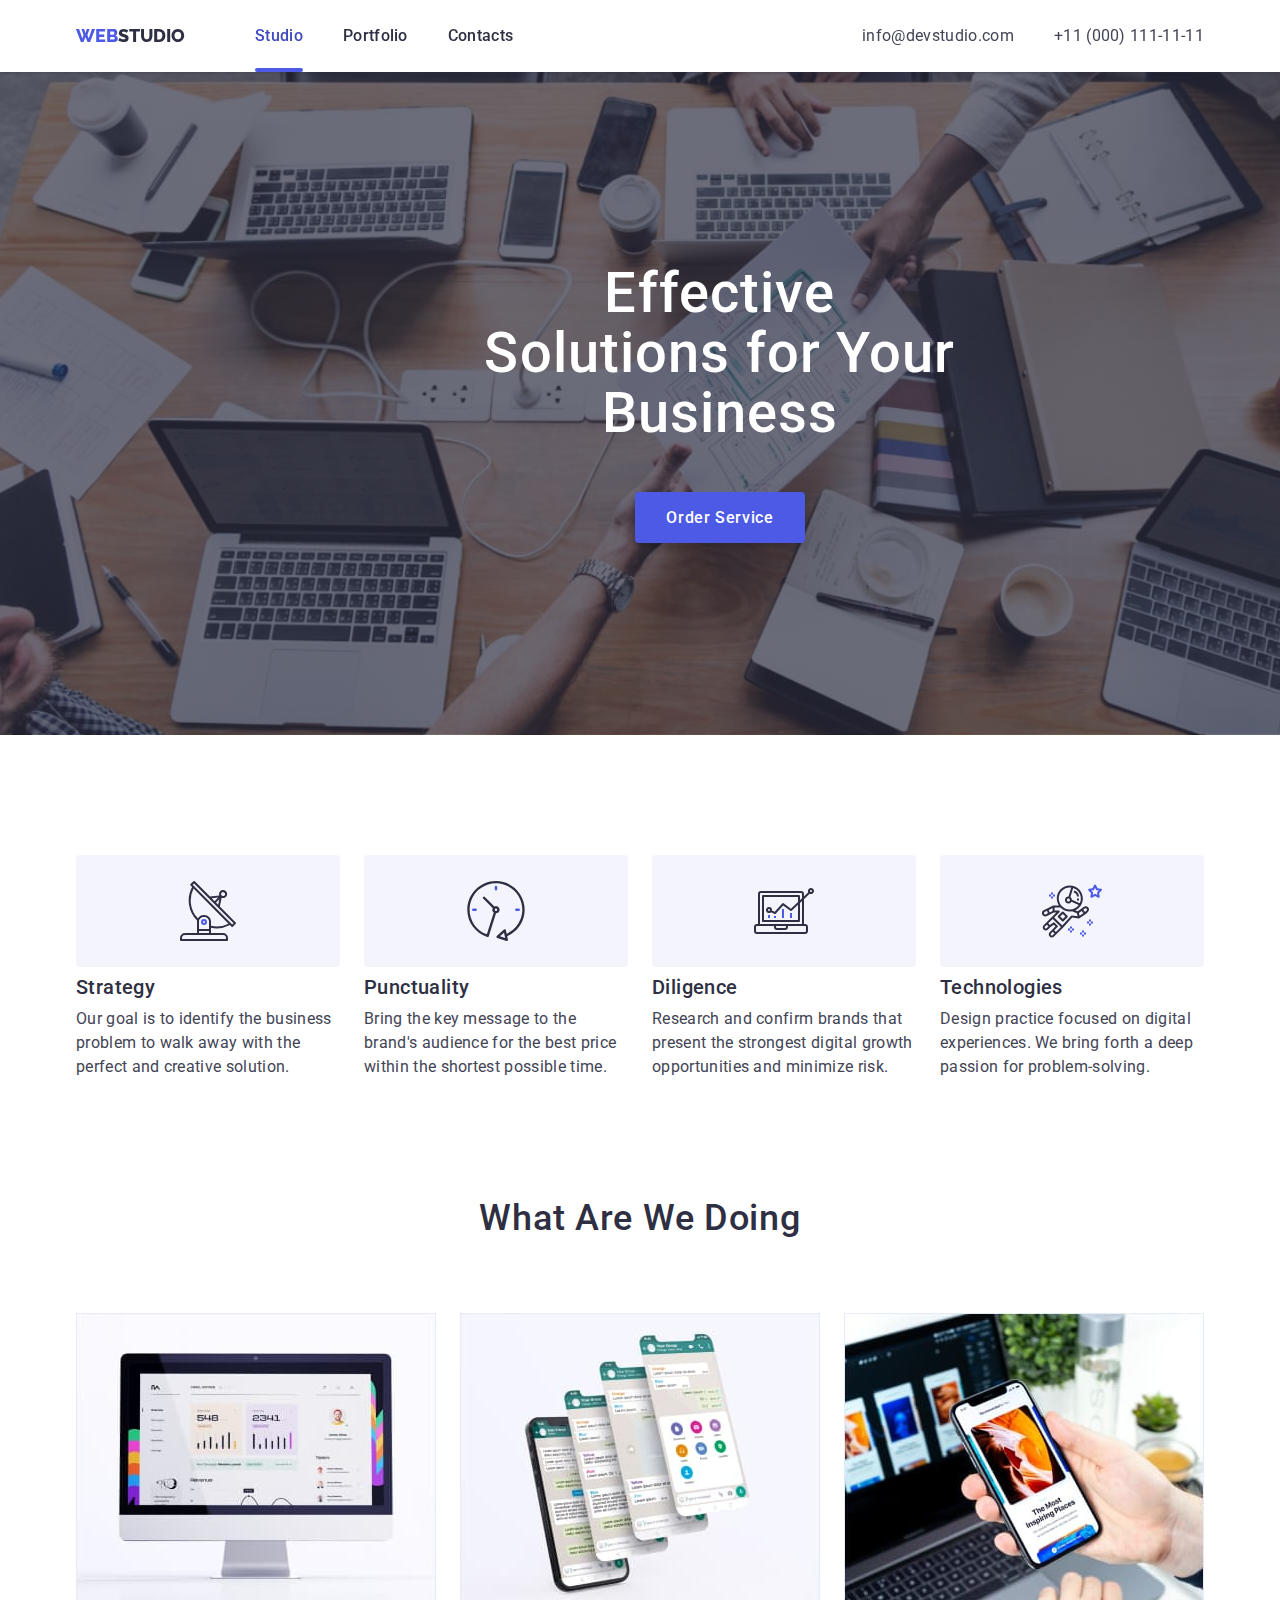
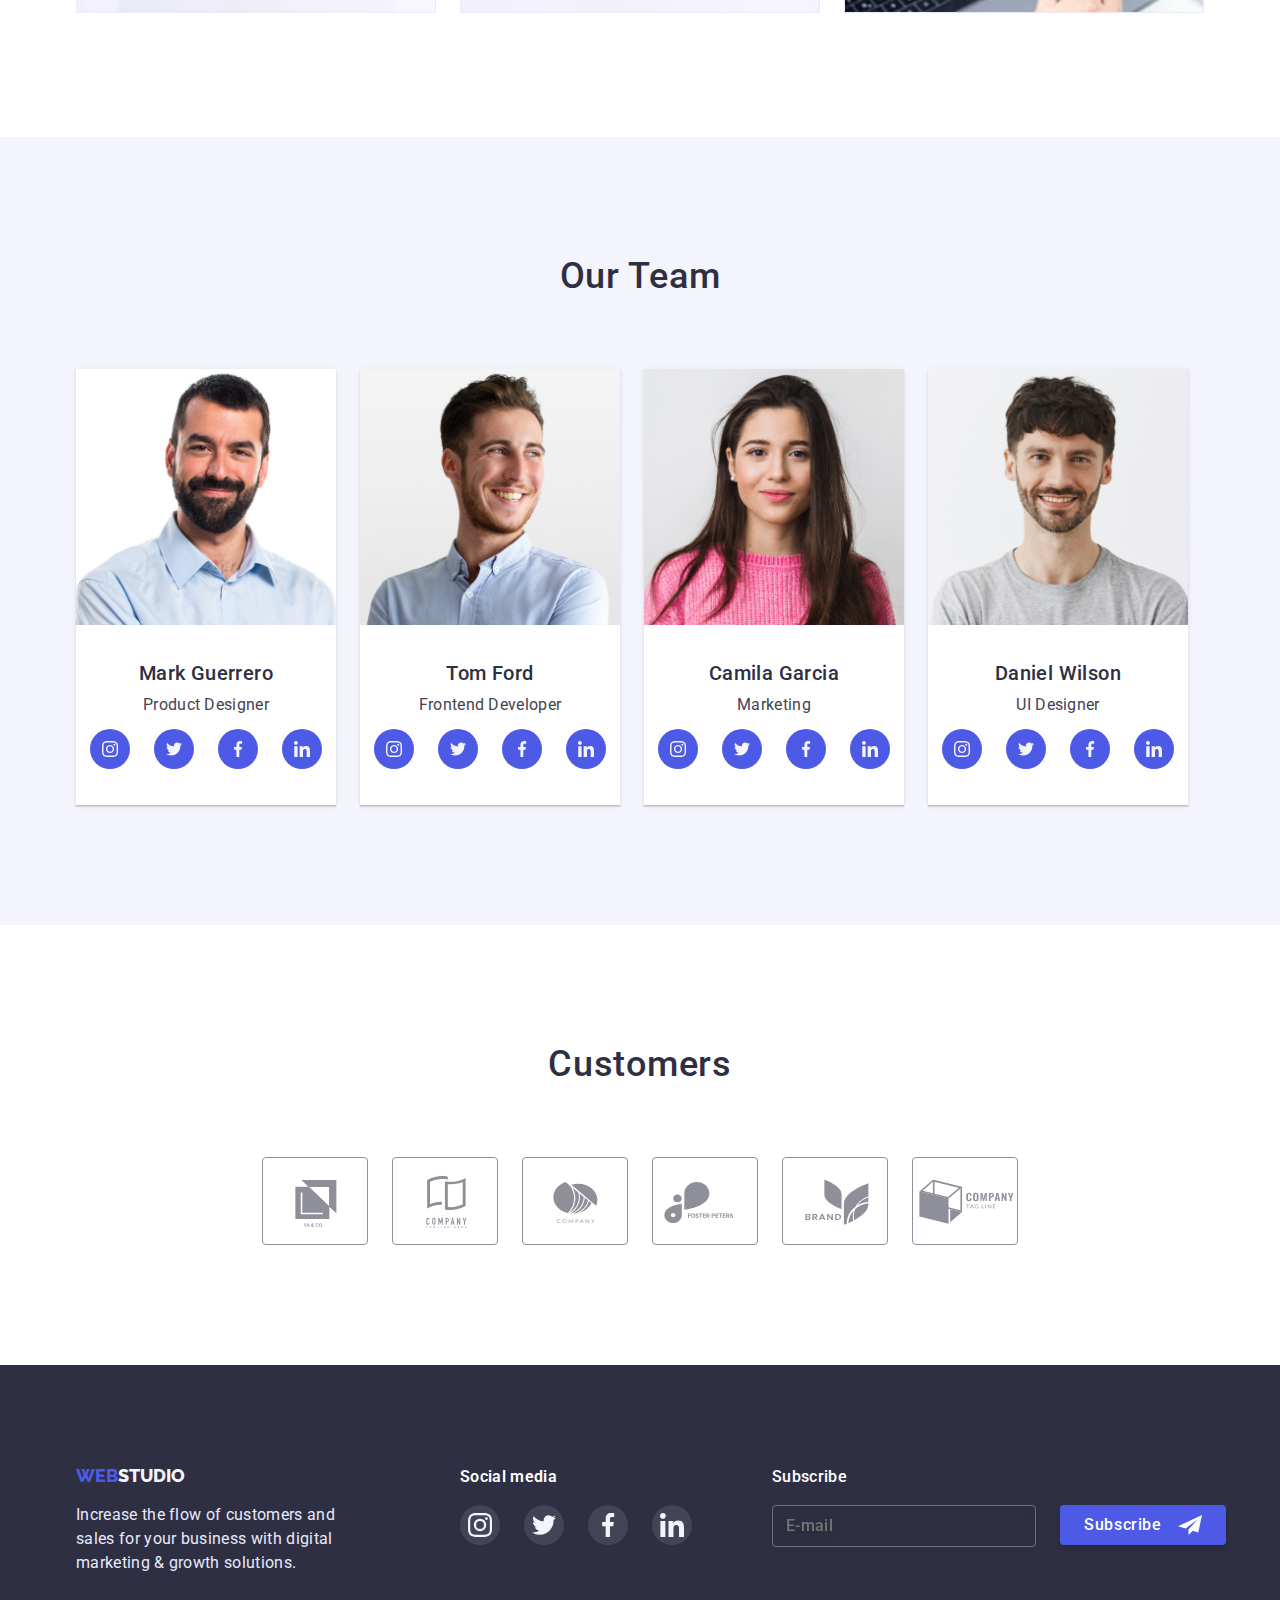
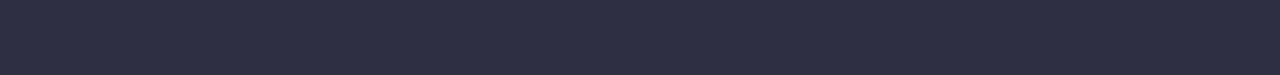
==== index.html @ b8a6ad70 "1" ====
<!DOCTYPE html>
<html lang="en">
  <head>
    <meta charset="UTF-8" />
    <meta http-equiv="X-UA-Compatible" content="IE=edge" />
    <meta name="viewport" content="width=device-width, initial-scale=1.0" />
    <title>Main</title>
    <link rel="preconnect" href="https://fonts.googleapis.com">
    <link rel="preconnect" href="https://fonts.gstatic.com" crossorigin>
    <link href="https://fonts.googleapis.com/css2?family=Raleway:wght@800&family=Roboto:wght@400;500&display=swap" rel="stylesheet">  
    <link rel="stylesheet" href="https://cdn.jsdelivr.net/npm/modern-normalize@1.1.0/modern-normalize.min.css">
    <link rel="stylesheet" href="./css/styles.css">  
  </head>
  <body>
    <header class="header">
      <div class="container header-container">
        <nav class="navigation">
          <a href="./index.html" class="logo-1 link logo-4">Web<span class="logo-2">Studio</span></a>
          <ul class="list links-list">
            <li><a href="./index.html" class="link header-link current">Studio</a></li>
            <li><a href="./portfolio.html" class="header-link link">Portfolio</a> </li>
            <li><a href="" class="header-link link">Contacts</a></li>
          </ul>
        </nav>
        <ul class="list contacts-list">
          <li><a href="mailto:info@devstudio.com" class="header-contacts link">info@devstudio.com</a></li>
          <li><a href="tel:+110001111111" class="header-contacts link">+11 (000) 111-11-11</a></li>
        </ul>
      </div>
    </header>
    <main>
      <section class="first-section">
        <div class="container main-section">
          <h1 class="main-title">Effective Solutions for Your Business</h1>
          <button type="button" class="main-btn" data-modal-open>Order Service</button>
        </div>
      </section>
      <section class="section">
        <div class="container">
          <h2 class="visually-hidden">Our skills</h2>
          <ul class="list skills-container">
            <li>
              <div class="skills-icons">
                <svg class="icon" width="60" height="60">
                  <use href="./images/icons.svg#icon-antenna"></use>
                </svg>
              </div>
              <h3 class="skill">Strategy</h3>
              <p class="about-skill">
                Our goal is to identify the business problem to walk away with the
                perfect and creative solution.
              </p>
            </li>
            <li>
              <div class="skills-icons">
                <svg class="icon" width="60" height="60">
                  <use href="./images/icons.svg#icon-clock"></use>
                </svg>
              </div>
              <h3 class="skill">Punctuality</h3>
              <p class="about-skill">
                Bring the key message to the brand's audience for the best price
                within the shortest possible time.
              </p>
            </li>
            <li>
              <div class="skills-icons">
                <svg class="icon" width="60" height="60">
                  <use href="./images/icons.svg#icon-diagram"></use>
                </svg>
              </div>
              <h3 class="skill">Diligence</h3>
              <p class="about-skill">
                Research and confirm brands that present the strongest digital
                growth opportunities and minimize risk.
              </p>
            </li>
            <li>
              <div class="skills-icons">
                <svg class="icon" width="60" height="60">
                  <use href="./images/icons.svg#icon-astronaut"></use>
                </svg>
              </div>
              <h3 class="skill">Technologies</h3>
              <p class="about-skill">
                Design practice focused on digital experiences. We bring forth a
                deep passion for problem-solving.
              </p>
            </li>
          </ul>
        </div>
      </section>
      <section class="section">
        <div class="container">
          <h2 class="about-our-work">What are we doing</h2>
          <ul class="list about-container">
            <li>
              <img src="./images/main/programs.jpg" alt="Programs" width="360"/>
            </li>
            <li>
              <img src="./images/main/messendgers.jpg" alt="Messendgers" width="360"/>
            </li>
            <li>
              <img
                src="./images/main/aplications.jpg" alt="Aplications" width="360"/>
            </li>
          </ul>
        </div>
      </section>
      <section class="our-team-section section">
        <div class="container">
          <h2 class="team-title">Our Team</h2>
          <ul class="list team-container">
            <li class="user">
              <img src="./images/main/img.jpg" alt="Mark's photo" width="260" />
              <div class="about-user">
                <h3 class="name-user">Mark Guerrero</h3>
                <p class="user-work">Product Designer</p>
                <ul class="list team-icons-list">
                  <li>
                    <a href="" class="link team-icons-link">
                      <svg class="icon" width="16" height="16">
                        <use href="./images/icons.svg#icon-instagram"></use>
                      </svg>
                    </a>
                  </li>
                  <li>
                    <a href="" class="link team-icons-link">
                      <svg class="icon" width="16" height="16">
                        <use href="./images/icons.svg#icon-twitter"></use>
                      </svg>
                    </a>
                  </li>
                  <li>
                    <a href="" class="link team-icons-link">
                      <svg class="icon" width="16" height="16">
                        <use href="./images/icons.svg#icon-facebook"></use>
                      </svg>
                    </a>
                  </li>
                  <li>
                    <a href="" class="link team-icons-link">
                      <svg class="icon" width="16" height="16">
                        <use href="./images/icons.svg#icon-linkedin"></use>
                      </svg>
                    </a>
                  </li>
                </ul>
              </div>
            </li>
            <li class="user">
              <img src="./images/main/img_2.jpg" alt="Tom's photo" width="260" />
              <div class="about-user">
                <h3 class="name-user">Tom Ford</h3>
                <p class="user-work">Frontend Developer</p>
                <ul class="list team-icons-list">
                  <li>
                    <a href="" class="link team-icons-link">
                      <svg class="icon" width="16" height="16">
                        <use href="./images/icons.svg#icon-instagram"></use>
                      </svg>
                    </a>
                  </li>
                  <li>
                    <a href="" class="link team-icons-link">
                      <svg class="icon" width="16" height="16">
                        <use href="./images/icons.svg#icon-twitter"></use>
                      </svg>
                    </a>
                  </li>
                  <li>
                    <a href="" class="link team-icons-link">
                      <svg class="icon" width="16" height="16">
                        <use href="./images/icons.svg#icon-facebook"></use>
                      </svg>
                    </a>
                  </li>
                  <li>
                    <a href="" class="link team-icons-link">
                      <svg class="icon" width="16" height="16">
                        <use href="./images/icons.svg#icon-linkedin"></use>
                      </svg>
                    </a>
                  </li>
                </ul>
              </div>
            </li>
            <li class="user">
              <img src="./images/main/img_3.jpg" alt="Camila's photo" width="260" />
              <div class="about-user">
                <h3 class="name-user">Camila Garcia</h3>
                <p class="user-work">Marketing</p>
                <ul class="list team-icons-list">
                  <li>
                    <a href="" class="link team-icons-link">
                      <svg class="icon" width="16" height="16">
                        <use href="./images/icons.svg#icon-instagram"></use>
                      </svg>
                    </a>
                  </li>
                  <li>
                    <a href="" class="link team-icons-link">
                      <svg class="icon" width="16" height="16">
                        <use href="./images/icons.svg#icon-twitter"></use>
                      </svg>
                    </a>
                  </li>
                  <li>
                    <a href="" class="link team-icons-link">
                      <svg class="icon" width="16" height="16">
                        <use href="./images/icons.svg#icon-facebook"></use>
                      </svg>
                    </a>
                  </li>
                  <li>
                    <a href="" class="link team-icons-link">
                      <svg class="icon" width="16" height="16">
                        <use href="./images/icons.svg#icon-linkedin"></use>
                      </svg>
                    </a>
                  </li>
                </ul>
              </div>
            </li>
            <li class="user">
              <img src="./images/main/img_4.jpg" alt="Daniel's photo" width="260" />
              <div class="about-user">
                <h3 class="name-user">Daniel Wilson</h3>
                <p class="user-work">UI Designer</p>
                <ul class="list team-icons-list">
                  <li>
                    <a href="" class="link team-icons-link">
                      <svg class="icon" width="16" height="16">
                        <use href="./images/icons.svg#icon-instagram"></use>
                      </svg>
                    </a>
                  </li>
                  <li>
                    <a href="" class="link team-icons-link">
                      <svg class="icon" width="16" height="16">
                        <use href="./images/icons.svg#icon-twitter"></use>
                      </svg>
                    </a>
                  </li>
                  <li>
                    <a href="" class="link team-icons-link">
                      <svg class="icon" width="16" height="16">
                        <use href="./images/icons.svg#icon-facebook"></use>
                      </svg>
                    </a>
                  </li>
                  <li>
                    <a href="" class="link team-icons-link">
                      <svg class="icon" width="16" height="16">
                        <use href="./images/icons.svg#icon-linkedin"></use>
                      </svg>
                    </a>
                  </li>
                </ul>
              </div>
            </li>
          </ul>
        </div>
      </section>
      <section class="section">
        <div class="container">
          <h2 class="customers-title">Customers</h2>
          <ul class="list customers-list">
            <li class="customers-user">
              <a href="" class="link customers-icons-link">
                <svg class="icon customers-icon" width="104" height="56">
                  <use href="./images/icons.svg#icon-logo-1"></use>
                </svg>
              </a>
            </li>
            <li class="customers-user">
              <a href="" class="link customers-icons-link">
                <svg class="icon customers-icon" width="104" height="56">
                  <use href="./images/icons.svg#icon-logo-2"></use>
                </svg>
              </a>
            </li>
            <li class="customers-user">
              <a href="" class="link customers-icons-link">
                <svg class="icon customers-icon" width="104" height="56">
                  <use href="./images/icons.svg#icon-logo-3"></use>
                </svg>
              </a>
            </li>
            <li class="customers-user">
              <a href="" class="link customers-icons-link">
                <svg class="icon customers-icon" width="104" height="56">
                  <use href="./images/icons.svg#icon-logo-4"></use>
                </svg>
              </a>
            </li>
            <li class="customers-user">
              <a href="" class="link customers-icons-link">
                <svg class="icon customers-icon" width="104" height="56">
                  <use href="./images/icons.svg#icon-logo-5"></use>
                </svg>
              </a>
            </li>
            <li class="customers-user">
              <a href="" class="link customers-icons-link">
                <svg class="icon customers-icon" width="104" height="56">
                  <use href="./images/icons.svg#icon-logo-6"></use>
                </svg>
              </a>
            </li>
          </ul>
        </div>
      </section>
    </main>
    <footer class="footer">
      <div class="container footer-container">
        <div class="footer-text-container">
          <a href="./index.html" class="logo-1 link">Web<span class="logo-3">Studio</span></a>
          <p class="footer-text">
            Increase the flow of customers and sales for your business with digital
            marketing & growth solutions.
          </p>
        </div>
        <div class="footer-icons-container">
          <h4 class="footer-icons-item">Social media</h4>
          <ul class="list footer-icons-list">
            <li>
              <a href="" class="link footer-icons-link">
                <svg class="icon" width="24" height="24">
                  <use href="./images/icons.svg#icon-instagram"></use>
                </svg>
              </a>
            </li>
            <li>
              <a href="" class="link footer-icons-link">
                <svg class="icon" width="24" height="24">
                  <use href="./images/icons.svg#icon-twitter"></use>
                </svg>
              </a>
            </li>
            <li>
              <a href="" class="link footer-icons-link">
                <svg class="icon" width="24" height="24">
                  <use href="./images/icons.svg#icon-facebook"></use>
                </svg>
              </a>
            </li>
            <li>
              <a href="" class="link footer-icons-link">
                <svg class="icon" width="24" height="24">
                  <use href="./images/icons.svg#icon-linkedin"></use>
                </svg>
              </a>
            </li>
          </ul>
        </div>
        <div class="footer-subscribe-section">
          <h3 class="footer-subscribe-title">Subscribe</h3>
          <form action="" class="footer-subscribe-form">
            <input type="email" class="footer-subscribe-input" placeholder="E-mail" name="email-subscribe" required>
            <span class="button-container">
              <button type="submit" class="footer-subscribe-button">Subscribe</button>
              <svg class="icon subscribe-button-icon" width="24" height="24">
                  <use href="./images/icons.svg#icon-button-icon-1"></use>
              </svg>
            </span>
          </form>
        </div>
      </div>
    </footer>
    <div class="modal-bgd is-hidden" data-modal>
      <div class="modal">
        <button type="button" class="close-button" data-modal-close>
          <svg class="icon close-button-icon" width="8" height="8">
            <use href="./images/icons.svg#icon-close-button"></use>
          </svg>
        </button>
        <p class="modal-title">Leave your contacts and we will call you back</p>
        <form action="" class="modal-form">
          <label for="user-name" class="modal-label">Name</label>
          <div class="modal-input-container">
            <input type="text" name="user-name" id="user-name" class="modal-input" placeholder=" " minlength="3" required>
            <svg class="icon modal-input-icon" width="18" height="18">
              <use href="./images/icons.svg#icon-person"></use>
            </svg>
          </div>
          <label for="user-name" class="modal-label">Phone</label>
          <div class="modal-input-container">
            <input type="tel" name="user-phone" id="user-phone" class="modal-input" placeholder=" " minlength="3" required>
            <svg class="icon modal-input-icon" width="18" height="18">
              <use href="./images/icons.svg#icon-phone"></use>
            </svg>
          </div>
          <label for="user-name" class="modal-label">Email</label>
          <div class="modal-input-container">
            <input type="email" name="user-email" id="user-email" class="modal-input" placeholder=" " minlength="3" required>
            <svg class="icon modal-input-icon" width="18" height="18">
              <use href="./images/icons.svg#icon-email"></use>
            </svg>
          </div>
          <label for="user-comment" class="modal-label">Comment</label>
          <textarea name="user-comment" id="user-comment" class="modal-textarea" placeholder="Text input"></textarea>
          <input type="checkbox" id="privacy" class="modal-checkbox visually-hidden" value="true" name="privacy">
          <label for="privacy" class="check-text">
            <span>
              <svg class="icon modal-check-icon" width="10" height="8">
                <use href="./images/icons.svg#icon-check"></use>
              </svg>
            </span>
            I accept the terms and conditions of the <a href="" class="privacy-link link">Privacy Policy</a>
          </label>
          <button type="submit" class="modal-button">Send</button>
        </form>
      </div>
    </div>
    <script src="./js/modal.js"></script>
  </body>
</html>
---- css/styles.css ----
:root{
    --color-iris:#4D5AE5;
    --color-navy-blue:#2E2F42;
    --color-green:#31D0AA;
    --color-slate:#434455;
    --color-light-slate:#8E8F99;
    --color-cornflower:#E7E9FC;
    --color-cloud:#F4F4FD;
    --color-ocean:#404BBF;
    --tra: 250ms cubic-bezier(0.4, 0, 0.2, 1);
}
.list{
    list-style: none;
}
.link{
    text-decoration: none;
}
h1,
h2,
h3,
h4,
h5,
h5,
p{
    margin: 0;
}
ul,ol{
    margin: 0;
    padding-left: 0;
}
.visually-hidden {
    position: absolute;
    width: 1px;
    height: 1px;
    margin: -1px;
    border: 0;
    padding: 0;
    
    white-space: nowrap;
    clip-path: inset(100%);
    clip: rect(0 0 0 0);
    overflow: hidden;
}
body{
    font-family: 'Roboto', sans-serif;
    font-size: 16px;
    color:var(--color-slate);
}
.container{
    width: 1158px;
    padding-left: 15px;
    padding-right: 15px;
    margin-left: auto;
    margin-right: auto;
}
.is-hidden {
    opacity: 0;
    pointer-events: none;
    visibility: hidden;
}
.section{
    padding-top: 120px;
    padding-bottom: 120px;
}
.section:nth-child(2){
    padding-bottom: 0px;
}
/*---------------   HEADER  ----------------- */
.header{
    box-shadow: 0px 2px 1px rgba(46, 47, 66, 0.08), 0px 1px 1px rgba(46, 47, 66, 0.16), 0px 1px 6px rgba(46, 47, 66, 0.08);
    background-color: #fff;
    position: sticky;
    top: -1px;
    margin: auto;
    z-index: 1;
}
.header-container{
    display: flex;
}
.logo-1{
    font-family: 'Raleway', sans-serif;
    color: var(--color-iris);
    font-weight: 800;
    font-size: 18px;
    line-height: 1.17;
    text-transform: uppercase;
    padding-top: 24px;
    padding-bottom: 24px;
    
}
.logo-2{
    color: var(--color-navy-blue);
}
.logo-4{
    margin-right: 70px;
}
.navigation{
    display: flex;
    align-items: center;
    margin-right: auto;
}
.links-list{
    display: flex;
    gap: 40px;
}

.header-link.current{
    color: var(--color-ocean);
}

.current::after{
    position: absolute;
    left: 0;
    bottom: 0;
    content: "";
    display: block;
    width: 100%;
    height: 4px;
    background: var(--color-iris);
    border-radius: 4px;
}

.header-link{
    display: block;
    position: relative;
    font-weight: 500;
    font-size: 16px;
    line-height: 1.5;
    letter-spacing: 0.02em;
    color: var(--color-navy-blue);
    padding-top: 24px;
    padding-bottom: 24px;
    transition: color var(--tra);
}
.header-link:hover {
    color:var(--color-ocean);
}
.header-link:focus {
    color: var(--color-ocean);
}
.contacts-list{
    display: flex;
    gap: 40px;
    padding-top: 24px;
    padding-bottom: 24px;
}
.header-contacts{
    color: var(--color-slate);
    font-size: 16px;
    line-height: 1.5;
    letter-spacing: 0.02em;
    padding-top: 24px;
    padding-bottom: 24px;
    transition: color var(--tra);
}
.header-contacts:hover{
    color: var(--color-ocean);
}

/*---------------   MAIN  ----------------- */
.first-section{
    /* background-color: var(--color-navy-blue); */
    background-image: 
        linear-gradient(rgba(46, 47, 66, 0.7), rgba(46, 47, 66, 0.7)),
        url(../images/main/background.jpg);
    background-repeat: no-repeat;
    background-size: cover;
    background-position: center;
    width: 1440px;
    margin: auto;
}
.main-section{
    padding-top: 192px;
    padding-bottom: 192px;
    text-align: center;
}
.main-title{
    color: #ffffff;
    font-weight: 500;
    font-size: 56px;
    line-height: 1.07;
    letter-spacing: 0.02em;
    text-align: center;
    width: 492px;
    margin: 0 auto 48px;
}
.main-btn{
    width: 170px;
    height: 51px;
    font-family:inherit;
    font-weight: 500;
    font-size: 16px;
    line-height: 1.19;
    letter-spacing: 0.04em;
    color: #FFFFFF;
    background-color: var(--color-iris);
    box-shadow: 0px 4px 4px rgba(0, 0, 0, 0.15);
    cursor: pointer;
    border-radius: 4px;
    border: inherit;
    transition: background-color var(--tra), box-shadow var(--tra);
}
.main-btn:hover{
    box-shadow: 0px 4px 4px rgba(0, 0, 0, 0.15);
    background-color: var(--color-ocean);
}
.main-btn:focus{
    background:var(--color-ocean);
    box-shadow: 0px 4px 4px rgba(0, 0, 0, 0.15);
}

/*---------------   SKILLS  ----------------- */
.skills-container{
    display: flex;
    gap: 24px;
}
.skills-icons{
    height: 112px;
    background: var(--color-cloud);
    border-radius: 4px;
    display: flex;
    justify-content: center;
    align-items: center;
    margin-bottom: 8px;
}
.skill{
    font-weight: 500;
    font-size: 20px;
    line-height: 1.2;
    color: var(--color-navy-blue);
    letter-spacing: 0.02em;
    margin-bottom: 8px;
}
.about-skill{
    font-size: 16px;
    line-height: 1.5;
    letter-spacing: 0.02em;
    color: var(--color-slate);
    width: 264px;
}
/*---------------   ABOUT OUR WORK  ----------------- */
.about-container{
    display: flex;
    gap: 24px;
}
.about-our-work{
    font-weight: 500;
    font-size: 36px;
    line-height: 1.11;
    text-align: center;
    letter-spacing: 0.02em;
    text-transform: capitalize;
    color:var(--color-navy-blue);
    margin-bottom: 74px;
}
/*---------------   OUR TEAM  ----------------- */
.team-container{
    display: flex;
    gap: 24px;
}
.our-team-section{
    background-color: var(--color-cloud);
}
.team-title{
    font-weight: 500;
    font-size: 36px;
    line-height: 1.11;
    text-align: center;
    letter-spacing: 0.02em;
    text-transform: capitalize;
    color:var(--color-navy-blue);
    margin-bottom: 72px;
}
.about-user{
    padding-top: 32px;
    padding-bottom: 36px;
}
.user {
    background-color: #FFFFFF;
    width: 260px;
    box-shadow: 0px 1px 6px rgba(46, 47, 66, 0.08), 0px 1px 1px rgba(46, 47, 66, 0.16), 0px 2px 1px rgba(46, 47, 66, 0.08);
}
.name-user {
    font-weight: 500;
    font-size: 20px;
    line-height: 1.2;
    color: var(--color-navy-blue);
    letter-spacing: 0.02em;
    text-align: center;
    margin-bottom: 8px;
}
.user-work {
    font-size: 16px;
    line-height: 1.5;
    letter-spacing: 0.02em;
    color: var(--color-slate);
    text-align: center;
    margin-bottom: 12px;
}
.team-icons-list{
    display: flex;
    gap: 24px;
    justify-content: center;
}
.team-icons-link{
    width: 40px;
    height: 40px;
    border-radius: 50%;
    display: flex;
    justify-content: center;
    align-items: center;
    background-color: var(--color-iris);
    transition: background-color var(--tra);
}
.team-icons-link:hover,
.team-icons-link:focus{
    background-color:var(--color-ocean);
}
/*---------------   CUSTOMERS  ----------------- */
.customers-title{
    font-weight: 500;
    font-size: 36px;
    line-height: 1.11;
    text-align: center;
    letter-spacing: 0.02em;
    text-transform: capitalize;
    color: var(--color-navy-blue);
    margin-bottom: 72px;
}

.customers-list{
    display: flex;
    justify-content: center;
    align-items: center;
    gap: 24px;
}

.customers-user{
    width: calc((100%-120px)/6);
}

.customers-icons-link{
    height: 88px;
    display: flex;
    justify-content: center;
    align-items: center;
    border: 1px solid var(--color-light-slate);
    border-radius: 4px;
    color: var(--color-light-slate);
    transition: border-color var(--tra), color var(--tra);
}

.customers-icon{
    fill: currentColor;
}

.customers-icons-link:hover,
.customers-icons-link:focus{
    border-color: var(--color-ocean);
    color:var(--color-ocean);
}
/*---------------   FOOTER  ----------------- */
.footer {
    background-color: var(--color-navy-blue);
    padding-top: 100px;
    padding-bottom: 100px;
}

.footer-container {
    display: flex;
}

.footer-text-container {
    margin-right: 120px;
}

.logo-3 {
    color: var(--color-cloud);
}

.footer-text {
    font-size: 16px;
    line-height: 1.5;
    letter-spacing: 0.02em;
    color: var(--color-cornflower);
    width: 264px;
    margin-top: 16px;
}

.footer-icons-container{
    margin-right: 80px;
}

.footer-icons-item{
    font-weight: 600;
    font-size: 16px;
    line-height: 1.5;
    letter-spacing: 0.02em;
    color: #FFFFFF;
    margin-bottom: 16px;
}

.footer-icons-list {
    display: flex;
    justify-content: center;
    align-items: center;
    gap: 24px;
}

.footer-icons-link {
    width: 40px;
    height: 40px;
    display: flex;
    justify-content: center;
    align-items: center;
    border-radius: 50%;
    background: rgba(255, 255, 255, 0.1);
    transition: background-color var(--tra);
}
.footer-icons-link:hover,
.footer-icons-link:focus{
    background-color: var(--color-green);
}

.footer-subscribe-title {
    font-weight: 500;
    font-size: 16px;
    line-height: 1.5;
    letter-spacing: 0.02em;
    color: #FFFFFF;
    margin-bottom: 16px;
}

.footer-subscribe-form {
    display: flex;
}

.footer-subscribe-input {
    border: 1px solid rgba(255, 255, 255, 0.3);
    filter: drop-shadow(0px 4px 4px rgba(0, 0, 0, 0.15));
    border-radius: 4px;
    background-color: inherit;
    padding: 8px 13px;
    width: 264px;
    margin-right: 24px;
    font-weight: 500;
    font-size: 16px;
    line-height: 1.5;
    letter-spacing: 0.02em;
    outline: none;
    color: var(--color-cloud);
    transition: border var(--tra);
}

.footer-subscribe-input:focus{
    border: 1px solid var(--color-iris);
}

.footer-subscribe-input:not(:placeholder-shown):not(:focus):valid {
    border: 1px solid var(--color-green)
}

.footer-subscribe-input:not(:placeholder-shown):not(:focus):invalid{
    border: 1px solid red;
}

.button-container{
    position: relative;
}

.footer-subscribe-button {
    padding: 8px 64px 8px 24px;
    background-color: #4D5AE5;
    border-radius: 4px;
    border: none;
    font-weight: 500;
    font-size: 16px;
    line-height: 1.5;
    letter-spacing: 0.04em;
    color: #FFFFFF;
    transition: background-color var(--tra), box-shadow var(--tra);
    box-shadow: 0px 4px 4px rgba(0, 0, 0, 0.15);
    cursor: pointer;
}

.footer-subscribe-button:hover,
.footer-subscribe-button:focus{
    box-shadow: 0px 4px 4px rgba(0, 0, 0, 0.15);
    background-color: var(--color-ocean);
}

.subscribe-button-icon{
    position: absolute;
    right: 24px;
    top: 8px;
    pointer-events: none;
}
/*---------------   MODAL  ----------------- */

.modal-bgd {
    opacity: 1;
    width: 100%;
    height: 100%;
    position: fixed;
    top: 0;
    left: 0;
    background-color: rgba(46, 47, 66, 0.4);
    z-index: 2;
    transition: opacity var(--tra), visibility var(--tra);
}

.modal-bgd.is-hidden .modal{
    transform: translate(-50% -50%) scaleY(0);
}

.modal{
    width: 408px;
    height: 576px;
    background-color: #FFFFFF;
    position: relative;
    top: 50%;
    left: 50%;
    border-radius: 4px;
    transform: translate(-50%, -50%) scale(1);
    transition: transform var(--tra);
    padding: 20px;
    background-color: #FCFCFC;
}

.close-button{
    width: 24px;
    height: 24px;
    border-radius: 50%;
    display: flex;
    justify-content: center;
    align-items: center;
    background-color: var(--color-cornflower);
    border: 1px solid rgba(0, 0, 0, 0.1);
    cursor: pointer;
    position: absolute;
    right: 24px;
    top: 24px;
    transition: background-color var(--tra);

}

.close-button:hover{
    background-color: var(--color-ocean);
}

.close-button:hover > .close-button-icon{
    fill: #FFFFFF;
}

.close-button-icon{
    fill: #000000;
    transition: fill var(--tra);
}

.modal-title{
    font-weight: 500;
    font-size: 16px;
    line-height: 1.5;
    letter-spacing: 0.02em;
    color: var(--color-navy-blue);
    width: 360px;
    text-align: center;
    padding: 52px 0 16px;
}
.modal-label{
    font-weight: 400;
    font-size: 12px;
    line-height: 1.33;
    letter-spacing: 0.04em;
    color: var(--color-light-slate);
}
.modal-input-container{
    position: relative;
}
.modal-input-icon{
    position: absolute;
    top: 11px;
    left: 16px;
    fill:var(--color-navy-blue);
    transition: fill var(--tra);
}
.modal-input{
    width: 100%;
    height: 40px;
    border: 1px solid rgba(33, 33, 33, 0.2);
    border-radius: 4px;
    outline: none;
    padding:0 12px 0 38px;
    transition: border var(--tra);
    font-weight: 500;
    font-size: 16px;
    line-height: 1.5;
    letter-spacing: 0.02em;
    color: var(--color-navy-blue);
    margin-bottom: 8px;
    background-color:transparent
}
.modal-input:focus {
    border: 1px solid var(--color-iris);
}

.modal-input:focus + .modal-input-icon{
    fill: var(--color-iris);
}

.modal-input:not(:placeholder-shown):not(:focus):valid {
    border: 1px solid var(--color-green)
}

.modal-input:not(:placeholder-shown):not(:focus):valid + .modal-input-icon{
    fill: var(--color-green);
}

.modal-input:not(:placeholder-shown):not(:focus):invalid {
    border: 1px solid red;
}

.modal-input:not(:placeholder-shown):not(:focus):invalid+.modal-input-icon {
    fill: red;
}

.modal-textarea{
    width: 100%;
    height: 120px;
    resize: none;
    border: 1px solid rgba(33, 33, 33, 0.2);
    border-radius: 4px;
    outline: none;
    padding: 8px 16px;
    font-weight: 400;
    font-size: 12px;
    line-height: 1.33;
    letter-spacing: 0.04em;
    color: rgba(117, 117, 117, 0.5);
    color: var(--color-navy-blue);
    margin-bottom: 16px;
    background-color:transparent;
}
.modal-textarea:focus {
    border: 1px solid var(--color-iris);
}
.modal-textarea::placeholder{
    font-weight: 400;
    font-size: 12px;
    line-height: 1.33;
    letter-spacing: 0.04em;
    color: rgba(117, 117, 117, 0.5);
}
.check-text{
    font-weight: 400;
    font-size: 12px;
    line-height: 1.33;
    letter-spacing: 0.04em;
    color: #757575;
    display: flex;
    align-items: center;
    margin-bottom: 24px;
}
.check-text span{
    width: 16px;
    height: 16px;
    border: 1.25px solid var(--color-navy-blue);
    border-radius: 3px;
    margin-right: 8px;
    display: flex;
    align-items: center;
    justify-content: center;
    background-color:transparent;
    transition: bacground-color var(--tra), border var(--tra);
}
.modal-check-icon{
    fill: var(--color-cloud);
}
.modal-checkbox:checked + .check-text span{
    background-color: var(--color-ocean);
    border: none;
}
.privacy-link{
    text-decoration-line: underline;
    color: var(--color-iris);
}
.modal-button{
    width: 169px;
    height: 56px;
    margin-left: calc((100% - 169px) / 2);
    font-family: inherit;
    font-weight: 500;
    font-size: 16px;
    line-height: 1.19;
    letter-spacing: 0.04em;
    color: #FFFFFF;
    background-color: var(--color-iris);
    box-shadow: 0px 4px 4px rgba(0, 0, 0, 0.15);
    cursor: pointer;
    border-radius: 4px;
    border: inherit;
    transition: background-color var(--tra), box-shadow var(--tra);
}

.modal-button:hover {
    box-shadow: 0px 4px 4px rgba(0, 0, 0, 0.15);
    background-color: var(--color-ocean);
}

.modal-button:focus {
    background: var(--color-ocean);
    box-shadow: 0px 4px 4px rgba(0, 0, 0, 0.15);
}

/*---------------   PORTFOLIO  ----------------- */
.filters-container{
    display: flex;
    justify-content: center;
    gap: 24px;
    margin-bottom: 72px;
}
.filter{
    font-weight: 600;
    font-size: 16px;
    line-height: 1.5;
    letter-spacing: 0.04em;
    color: var(--color-iris);
    background-color:var(--color-cloud);
    border: 1px solid var(--color-cornflower);
    border-radius: 4px;
    cursor: pointer;
    padding: 12px 24px;
    transition: color var(--tra), background-color var(--tra), box-shadow var(--tra), border-color var(--tra);
}
.filter:hover,
.filter:focus{
    color: #FFFFFF;
    background-color: var(--color-ocean);
    box-shadow: 0px 3px 1px rgba(0, 0, 0, 0.1), 0px 2px 1px rgba(0, 0, 0, 0.08), 0px 2px 2px rgba(0, 0, 0, 0.12);
    border-color: var(--color-iris);
}
.project-list{
    display: flex;
    flex-wrap: wrap;
    row-gap: 48px;
    column-gap: 24px;

}
.project{
    background-color: #FFFFFF;
    width: calc((100% - 48px) / 3);
}

.project-link{
    display: inline-block;
    box-shadow: 0px 1px 6px rgba(46, 47, 66, 0.08);
    transition: box-shadow var(--tra);
}

.project-link:hover,
.project-link:focus{
    box-shadow: 0px 1px 6px rgba(46, 47, 66, 0.08),
        0px 1px 1px rgba(46, 47, 66, 0.16),
        0px 2px 1px rgba(46, 47, 66, 0.08);;
}

.portfolio-box{
    position: relative;
    width: 360px;
    height: 300px;
    overflow: hidden;
}

.overlay{
    position: absolute;
    width: 100%;
    height: 100%;
    background-color: #4D5AE5;
    transform: translateY(100%);
    transition: transform 250ms cubic-bezier(0.4, 0, 0.2, 1);
}

.portfolio-box:hover .overlay{
    transform: translateY(0);
} 

.overlay-text{
    padding: 40px 32px;
    font-size: 16px;
    line-height: 1.5;
    letter-spacing: 0.02em;
    color: var(--color-cloud);
}

.about-project{
    padding: 32px 16px;
    border-left: 0.5px solid #F4F4FD;
    border-right: 0.5px solid #F4F4FD;
    border-bottom: 0.5px solid #F4F4FD;
}
.portfolio-image{
    width: 100%;
    height: auto;
    display: block;
}
.project-name{
    font-weight: 500;
    font-size: 20px;
    line-height: 1.2;
    letter-spacing: 0.02em;
    color: var(--color-navy-blue);
    margin-bottom: 8px;
}
.project-type{
    font-size: 16px;
    line-height: 1.5;
    letter-spacing: 0.02em;
    color: var(--color-slate);
}
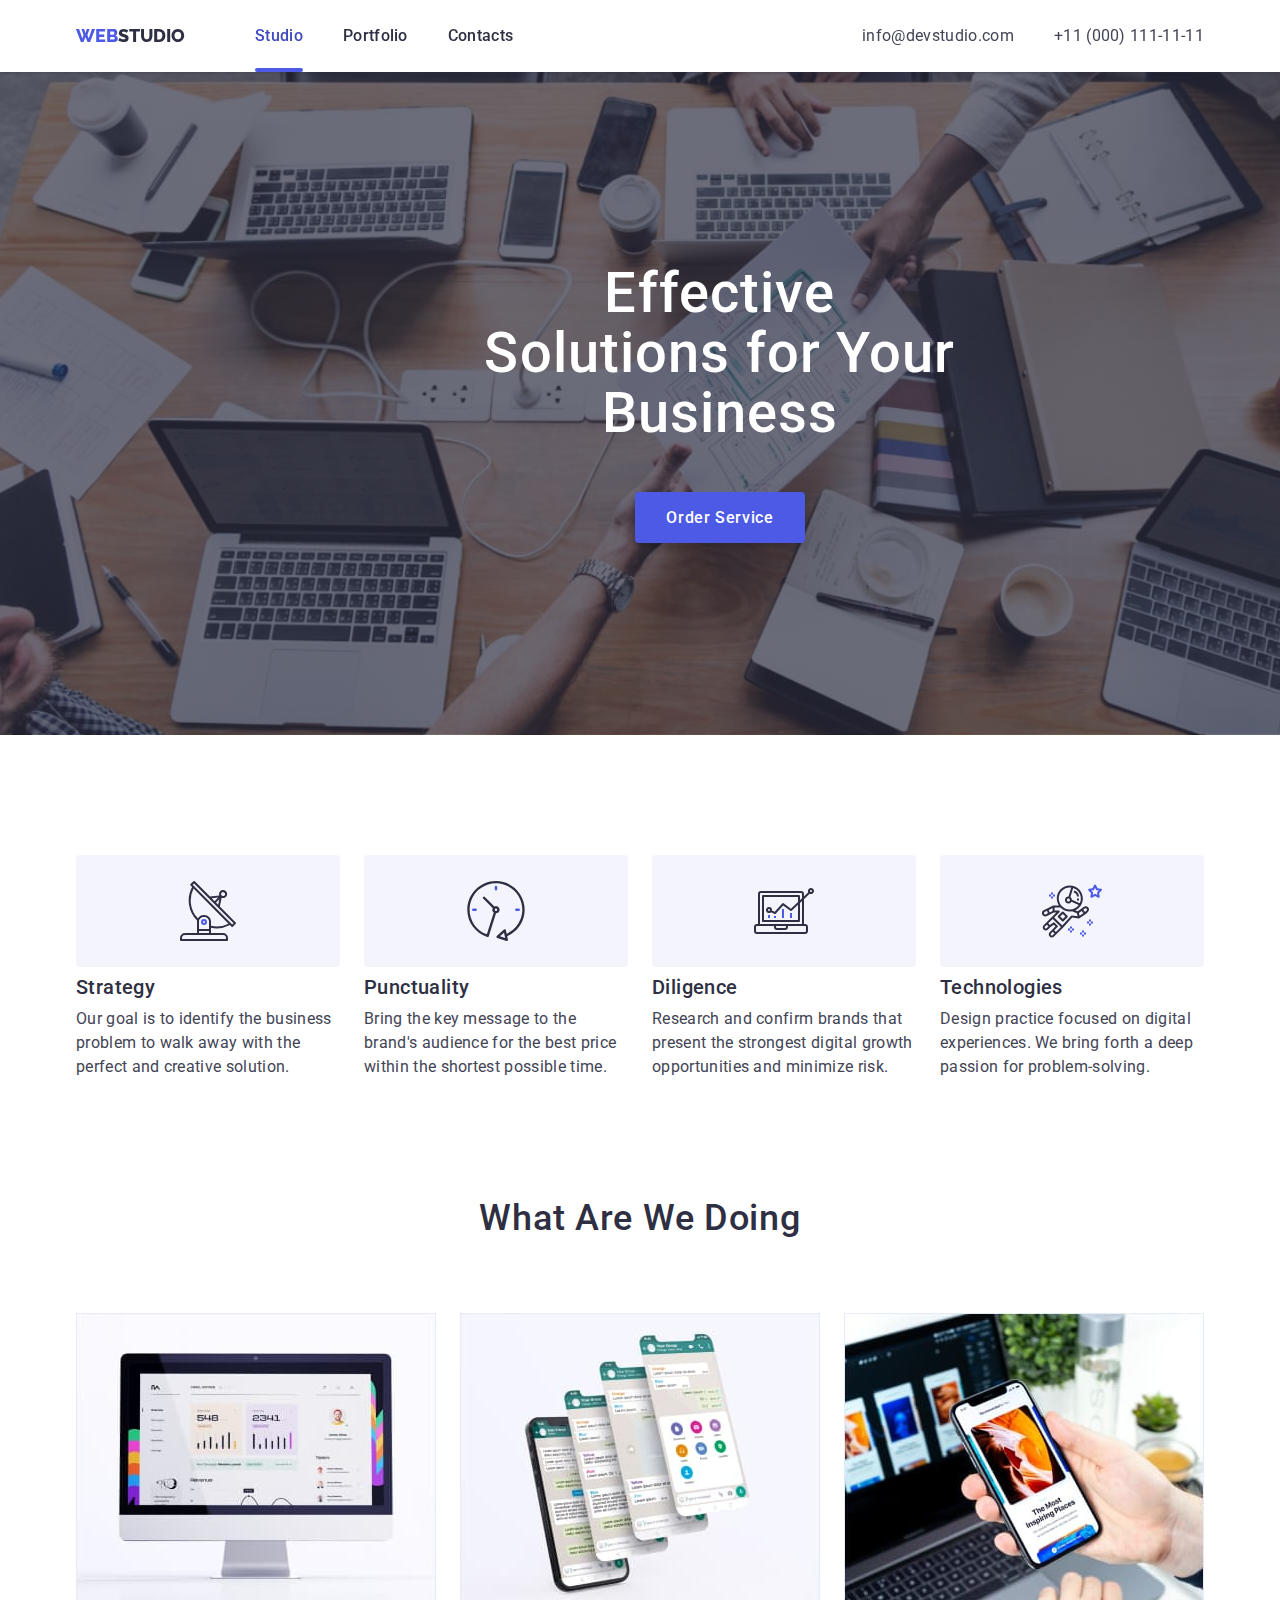
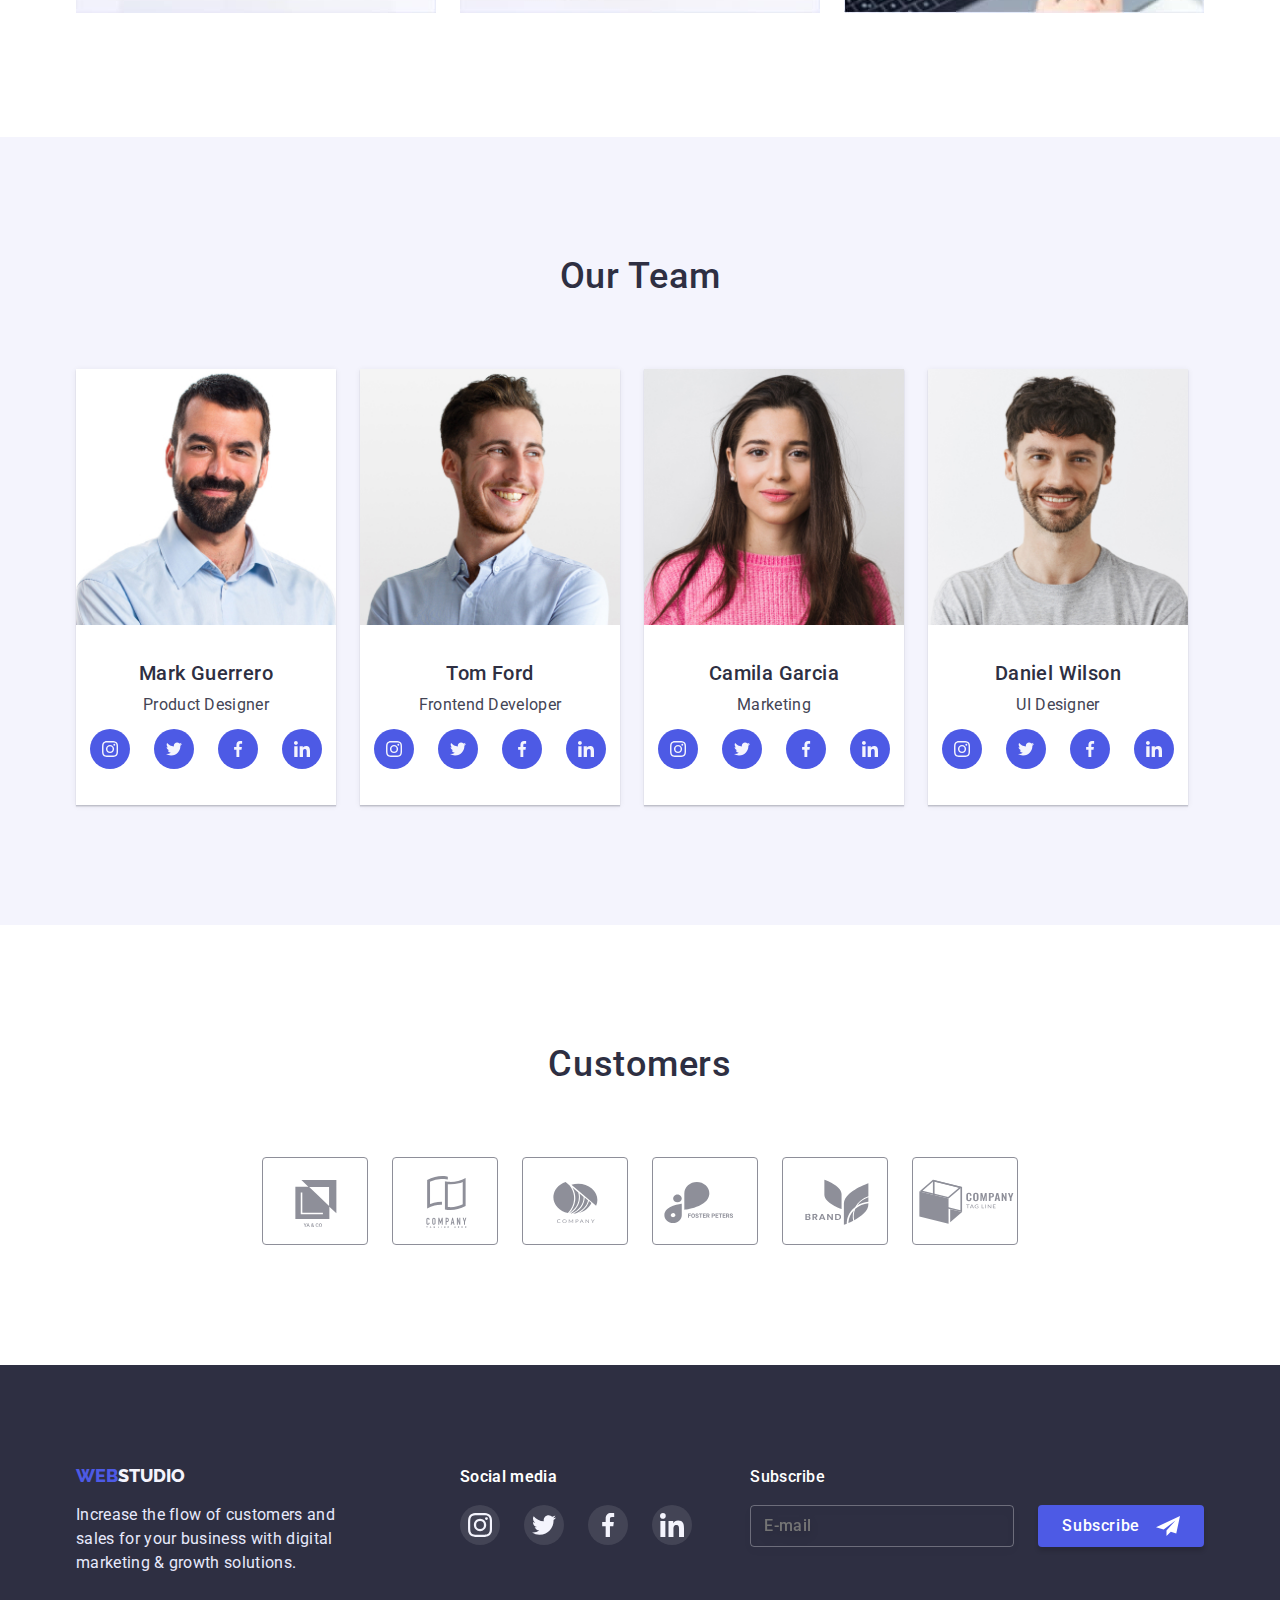
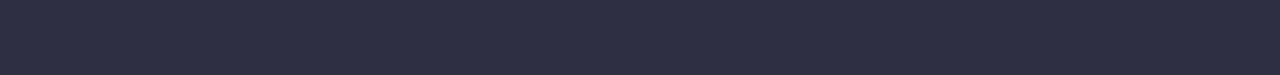
==== commit c29499a4: "2" ====
--- a/index.html
+++ b/index.html
@@ -322,7 +322,7 @@
           </p>
         </div>
         <div class="footer-icons-container">
-          <h4 class="footer-icons-item">Social media</h4>
+          <p class="footer-icons-item">Social media</p>
           <ul class="list footer-icons-list">
             <li>
               <a href="" class="link footer-icons-link">
@@ -355,15 +355,15 @@
           </ul>
         </div>
         <div class="footer-subscribe-section">
-          <h3 class="footer-subscribe-title">Subscribe</h3>
+          <p class="footer-subscribe-title">Subscribe</p>
           <form action="" class="footer-subscribe-form">
             <input type="email" class="footer-subscribe-input" placeholder="E-mail" name="email-subscribe" required>
-            <span class="button-container">
-              <button type="submit" class="footer-subscribe-button">Subscribe</button>
-              <svg class="icon subscribe-button-icon" width="24" height="24">
+              <button type="submit" class="footer-subscribe-button">
+                Subscribe
+                <svg class="icon subscribe-button-icon" width="24" height="24">
                   <use href="./images/icons.svg#icon-button-icon-1"></use>
-              </svg>
-            </span>
+                </svg>
+              </button>
           </form>
         </div>
       </div>
@@ -400,7 +400,7 @@
           </div>
           <label for="user-comment" class="modal-label">Comment</label>
           <textarea name="user-comment" id="user-comment" class="modal-textarea" placeholder="Text input"></textarea>
-          <input type="checkbox" id="privacy" class="modal-checkbox visually-hidden" value="true" name="privacy">
+          <input type="checkbox" id="privacy" class="modal-checkbox visually-hidden" value="true" name="privacy" required>
           <label for="privacy" class="check-text">
             <span>
               <svg class="icon modal-check-icon" width="10" height="8">
--- a/css/styles.css
+++ b/css/styles.css
@@ -387,10 +387,6 @@
     margin-top: 16px;
 }
 
-.footer-icons-container{
-    margin-right: 80px;
-}
-
 .footer-icons-item{
     font-weight: 600;
     font-size: 16px;
@@ -422,6 +418,9 @@
     background-color: var(--color-green);
 }
 
+.footer-subscribe-section{
+    margin-left: auto;
+}
 .footer-subscribe-title {
     font-weight: 500;
     font-size: 16px;
@@ -464,12 +463,8 @@
     border: 1px solid red;
 }
 
-.button-container{
-    position: relative;
-}
-
 .footer-subscribe-button {
-    padding: 8px 64px 8px 24px;
+    padding: 8px 24px 8px 24px;
     background-color: #4D5AE5;
     border-radius: 4px;
     border: none;
@@ -481,6 +476,10 @@
     transition: background-color var(--tra), box-shadow var(--tra);
     box-shadow: 0px 4px 4px rgba(0, 0, 0, 0.15);
     cursor: pointer;
+    display: flex;
+    gap: 16px;
+    justify-content: center;
+    align-items: center;
 }
 
 .footer-subscribe-button:hover,
@@ -490,9 +489,6 @@
 }
 
 .subscribe-button-icon{
-    position: absolute;
-    right: 24px;
-    top: 8px;
     pointer-events: none;
 }
 /*---------------   MODAL  ----------------- */
@@ -515,15 +511,13 @@
 
 .modal{
     width: 408px;
-    height: 576px;
-    background-color: #FFFFFF;
     position: relative;
     top: 50%;
     left: 50%;
     border-radius: 4px;
     transform: translate(-50%, -50%) scale(1);
     transition: transform var(--tra);
-    padding: 20px;
+    padding: 72px 24px 24px;
     background-color: #FCFCFC;
 }
 
@@ -563,9 +557,8 @@
     line-height: 1.5;
     letter-spacing: 0.02em;
     color: var(--color-navy-blue);
-    width: 360px;
     text-align: center;
-    padding: 52px 0 16px;
+    margin-bottom: 16px;
 }
 .modal-label{
     font-weight: 400;
@@ -573,9 +566,12 @@
     line-height: 1.33;
     letter-spacing: 0.04em;
     color: var(--color-light-slate);
+    margin-bottom: 4px;
+    display: block;
 }
 .modal-input-container{
     position: relative;
+    margin-bottom: 8px;
 }
 .modal-input-icon{
     position: absolute;
@@ -597,7 +593,6 @@
     line-height: 1.5;
     letter-spacing: 0.02em;
     color: var(--color-navy-blue);
-    margin-bottom: 8px;
     background-color:transparent
 }
 .modal-input:focus {
@@ -683,11 +678,13 @@
 .privacy-link{
     text-decoration-line: underline;
     color: var(--color-iris);
+    margin-left: 5px;
 }
 .modal-button{
     width: 169px;
     height: 56px;
-    margin-left: calc((100% - 169px) / 2);
+    margin:0 auto;
+    display: block;
     font-family: inherit;
     font-weight: 500;
     font-size: 16px;
